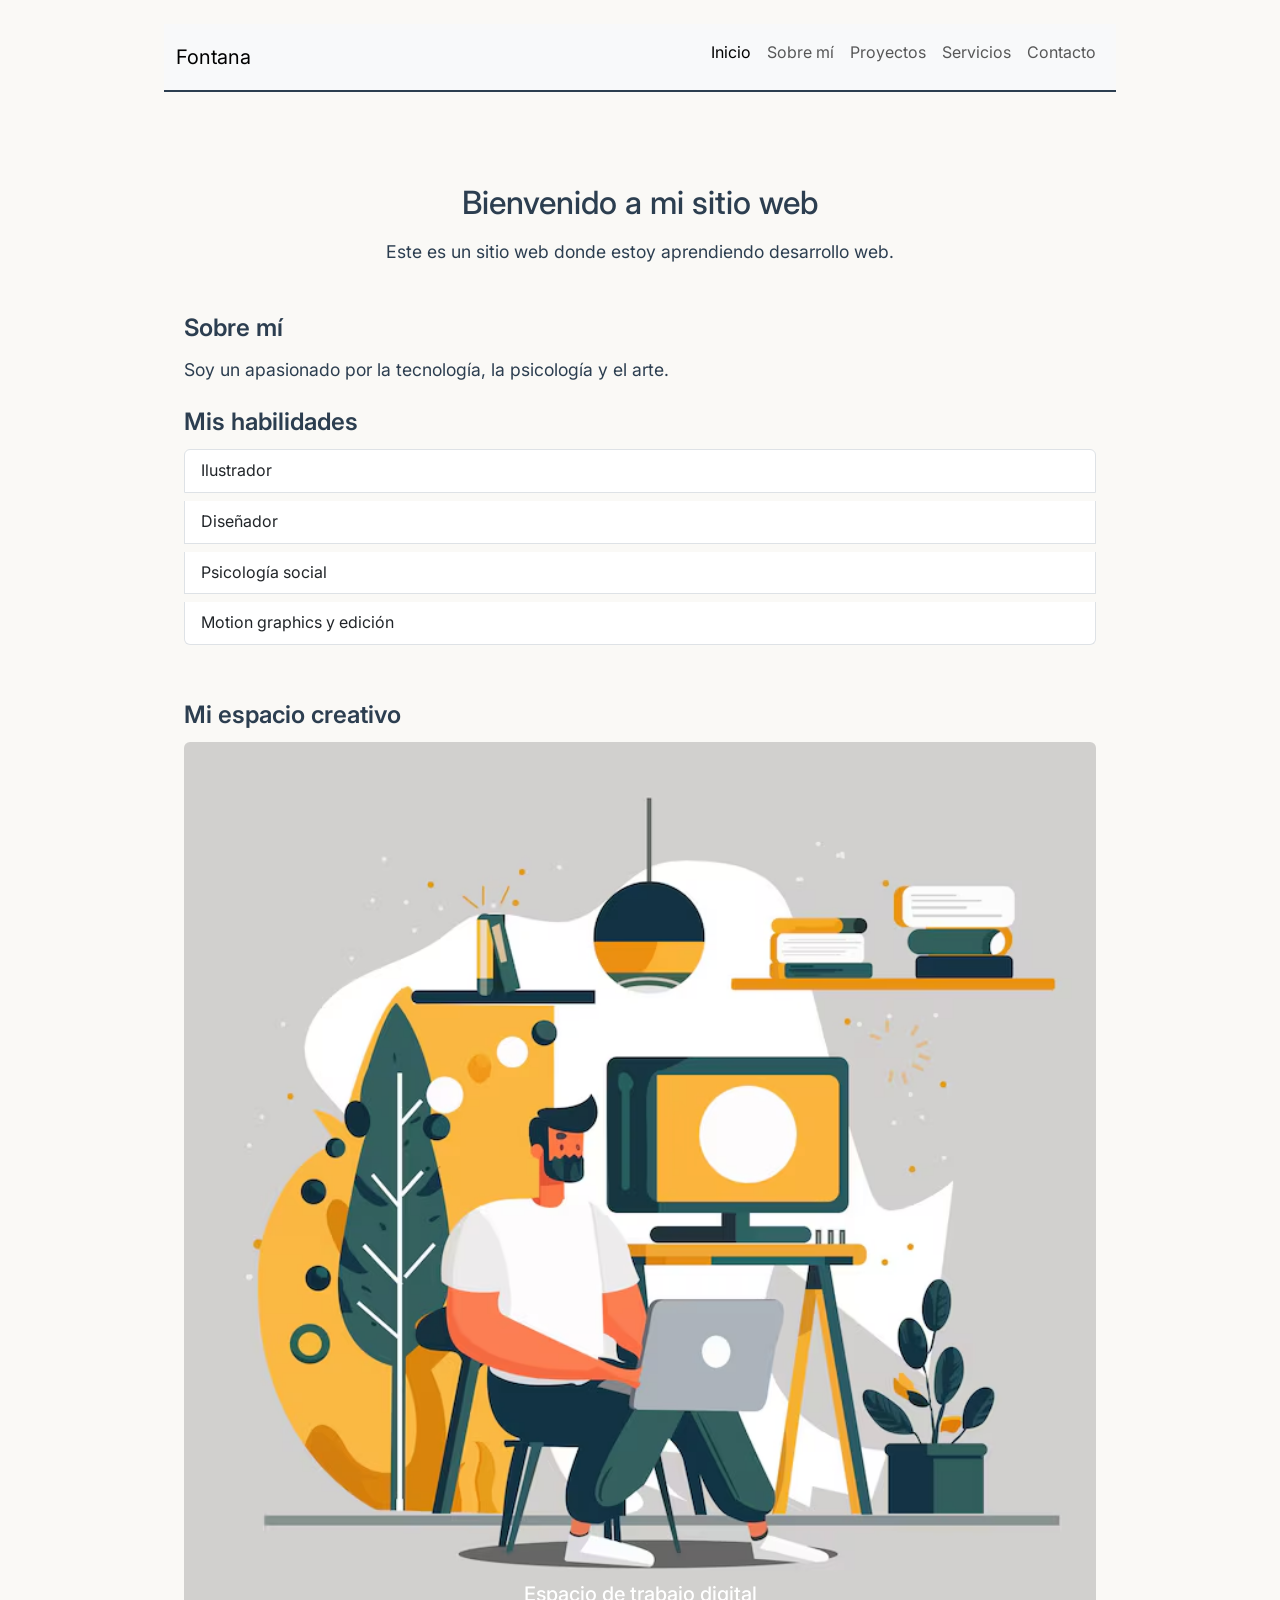
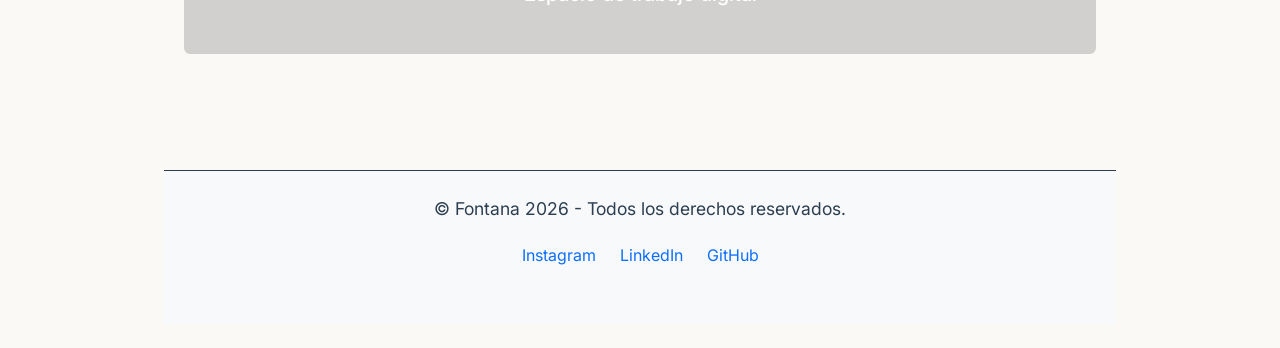
==== index.html @ ce927e17 "fix: mueve los archivos a la raiz del proyecto" ====
<!DOCTYPE html>
<html lang="es">
<head>
    <meta charset="UTF-8">
    <meta name="viewport" content="width=device-width, initial-scale=1.0">
    <!--Bootstrap-->
    <link href="https://cdn.jsdelivr.net/npm/bootstrap@5.3.3/dist/css/bootstrap.min.css" rel="stylesheet" integrity="sha384-QWTKZyjpPEjISv5WaRU9OFeRpok6YctnYmDr5pNlyT2bRjXh0JMhjY6hW+ALEwIH" crossorigin="anonymous">
    <title>Fontana | Inicio</title>

    <link rel="stylesheet" href="./styles/styles.css">

</head>
<body>
    <header>
        <nav class="navbar navbar-expand-lg bg-body-tertiary">
            <div class="container-fluid">
                <a class="navbar-brand" href="index.html">Fontana</a>
                
             
                <button class="navbar-toggler" type="button" data-bs-toggle="collapse" data-bs-target="#navbarNav" aria-controls="navbarNav" aria-expanded="false" aria-label="Toggle navigation">
                    <span class="navbar-toggler-icon"></span>
                </button>
                
                
                <div class="collapse navbar-collapse" id="navbarNav">
                    <ul class="navbar-nav ms-auto">
                        <li class="nav-item">
                            <a class="nav-link active" aria-current="page" href="index.html">Inicio</a>
                        </li>
                        <li class="nav-item">
                            <a class="nav-link" href="pages/sobre-mi.html">Sobre mí</a>
                        </li>
                        <li class="nav-item">
                            <a class="nav-link" href="pages/proyectos.html">Proyectos</a>
                        </li>
                        <li class="nav-item">
                            <a class="nav-link" href="pages/servicios.html">Servicios</a>
                        </li>
                        <li class="nav-item">
                            <a class="nav-link" href="pages/contacto.html">Contacto</a>
                        </li>
                    </ul>
                </div>
            </div>
        </nav>
    </header>

    <main >
        <article>
            <div class="text-center mb-5">
            <h2>Bienvenido a mi sitio web</h2>
            <p>Este es un sitio web donde estoy aprendiendo desarrollo web.</p>
            </div>
            
            <section class="mb-4">
                <h3>Sobre mí</h3>
                <p>Soy un apasionado por la tecnología, la psicología y el arte.</p>
            </section>

            <section class="mb-4">
                <h3>Mis habilidades</h3>
                <ul class="list-group">
                    <li class="list-group-item">Ilustrador</li>
                    <li class="list-group-item">Diseñador</li>
                    <li class="list-group-item">Psicología social</li>
                    <li class="list-group-item">Motion graphics y edición</li>
                </ul>
            </section>

            <section class="my-5">
                <h3>Mi espacio creativo</h3>
                <div id="creativeCarousel" class="carousel slide" data-bs-ride="carousel">
                    <div class="carousel-inner">
                        <div class="carousel-item active">
                            <img src="img/man.avif" class="d-block w-100 rounded" alt="Dibujo de un hombre trabajando">
                            <div class="carousel-caption d-none d-md-block">
                                <h5>Espacio de trabajo digital</h5>
                            </div>
                        </div>
                    </div>
                </div>
            </section>
        </article>
    </main>

    <footer class="bg-body-tertiary text-center py-4 mt-5">
        <p>&copy; Fontana 2026 - Todos los derechos reservados.</p>
        <ul class="list-inline">
            <li class="list-inline-item"><a href="#" class="text-decoration-none">Instagram</a></li>
            <li class="list-inline-item"><a href="#" class="text-decoration-none">LinkedIn</a></li>
            <li class="list-inline-item"><a href="#" class="text-decoration-none">GitHub</a></li>
        </ul>
    </footer>
    <!--Bootstrap-->
    <script src="https://cdn.jsdelivr.net/npm/bootstrap@5.3.3/dist/js/bootstrap.bundle.min.js" integrity="sha384-YvpcrYf0tY3lHB60NNkmXc5s9fDVZLESaAA55NDzOxhy9GkcIdslK1eN7N6jIeHz" crossorigin="anonymous"></script>
</body>
</html>
---- styles/styles.css ----
@import url('https://fonts.googleapis.com/css2?family=Abel&family=Inder&family=Inter:ital,opsz,wght@0,14..32,100..900;1,14..32,100..900&display=swap');

* {
    margin: 0;
    padding: 0;
    box-sizing: border-box;
}

:root {
    --color-primario: #2c3e50;
    --color-secundario: #FAF9F6;
    --color-acento: #e67e22; 
    --title-size: clamp(1.8rem, 4vw, 3rem);
}

body {
    font-family: "Inter", sans-serif; 
    background-color: var(--color-secundario); 
    color: var(--color-primario); 
    line-height: 1.6;
    padding: 1.5rem;
    max-width: 1000px;
    margin: 0 auto;
}

header {
    border-bottom: 2px solid var(--color-primario);
    margin-bottom: 2.5rem;
}

h1 {
    font-size: var(--title-size);         
    font-weight: 700;          
    color: var(--color-primario); 
}

h2 {
    font-size: 2rem;
    margin-top: 2rem;
    margin-bottom: 1rem;
    color: var(--color-primario);
}

h3 {
    font-size: 1.5rem;          
    font-weight: 600;           
    margin-bottom: 0.8rem;
    color: var(--color-primario);
}

p {
    font-size: 1.1rem;
    margin-bottom: 1.2rem; 
}

ul {
    margin-bottom: 1.5rem;
    padding-left: 1.5rem; 
}

li {
    margin-bottom: 0.5rem;
}

footer {
    margin-top: 3rem;
    padding-top: 1.5rem;
    border-top: 1px solid var(--color-primario); 
    text-align: center;
}

footer ul {
    display: flex;
    justify-content: center;
    gap: 1rem;
    list-style: none;
    padding: 0;
}

figure img {
    max-width: 100%;
    height: auto;
    border-radius: 4px;
    margin-top: 1rem;
}

figcaption {
    font-style: italic;
    font-size: 0.9rem;
    margin-top: 0.5rem;
    color: #555;
}

main {
    max-width: 1200px; 
    margin: 0 auto;    
    padding: 20px;     
}
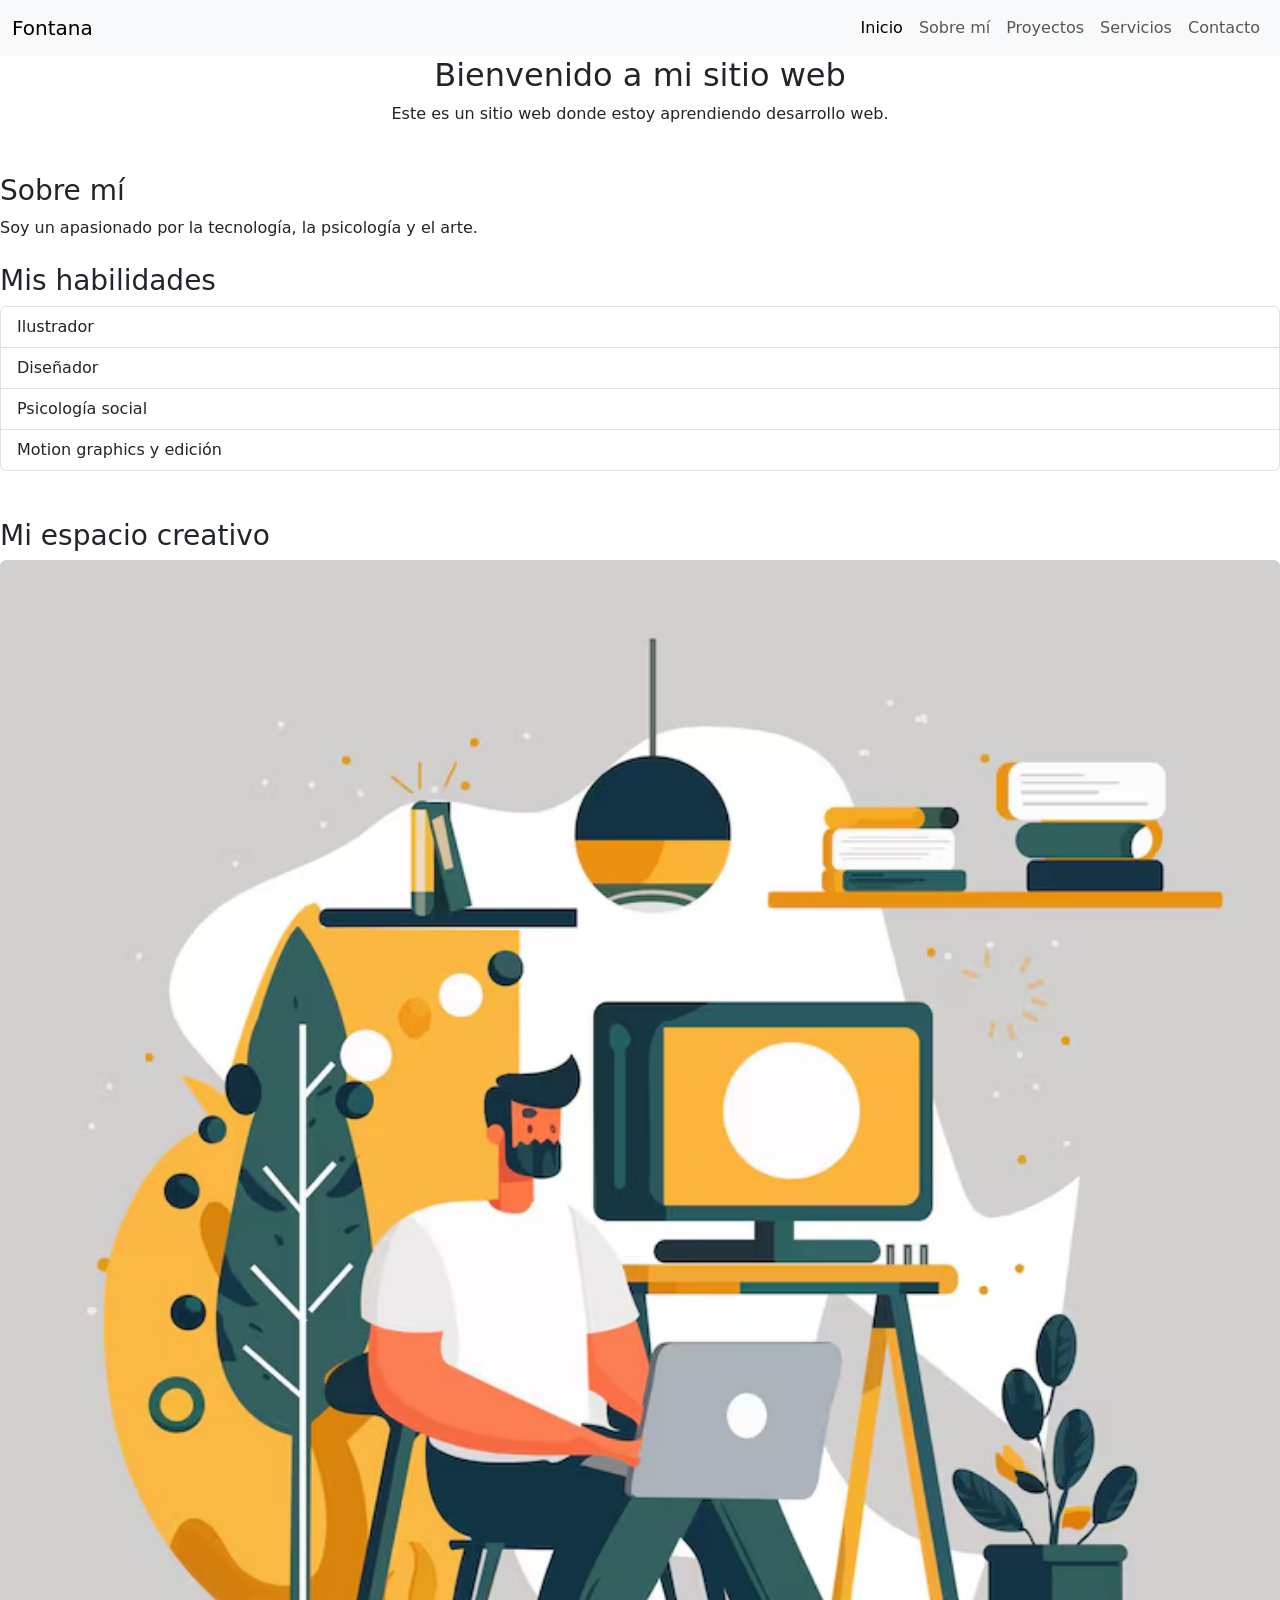
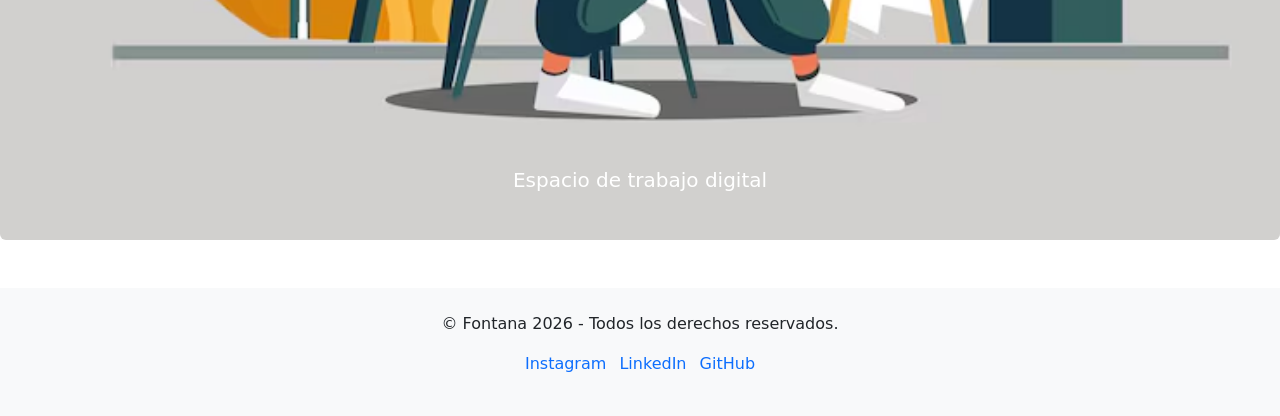
==== commit 532904c8: "Arquitectura SCSS completa" ====
--- a/index.html
+++ b/index.html
@@ -7,7 +7,7 @@
     <link href="https://cdn.jsdelivr.net/npm/bootstrap@5.3.3/dist/css/bootstrap.min.css" rel="stylesheet" integrity="sha384-QWTKZyjpPEjISv5WaRU9OFeRpok6YctnYmDr5pNlyT2bRjXh0JMhjY6hW+ALEwIH" crossorigin="anonymous">
     <title>Fontana | Inicio</title>
 
-    <link rel="stylesheet" href="./styles/styles.css">
+    <link rel="stylesheet" href="./styles/style.css">
 
 </head>
 <body>
--- a/styles/style.css
+++ b/styles/style.css
@@ -0,0 +1,3 @@
+
+
+/*# sourceMappingURL=style.css.map */
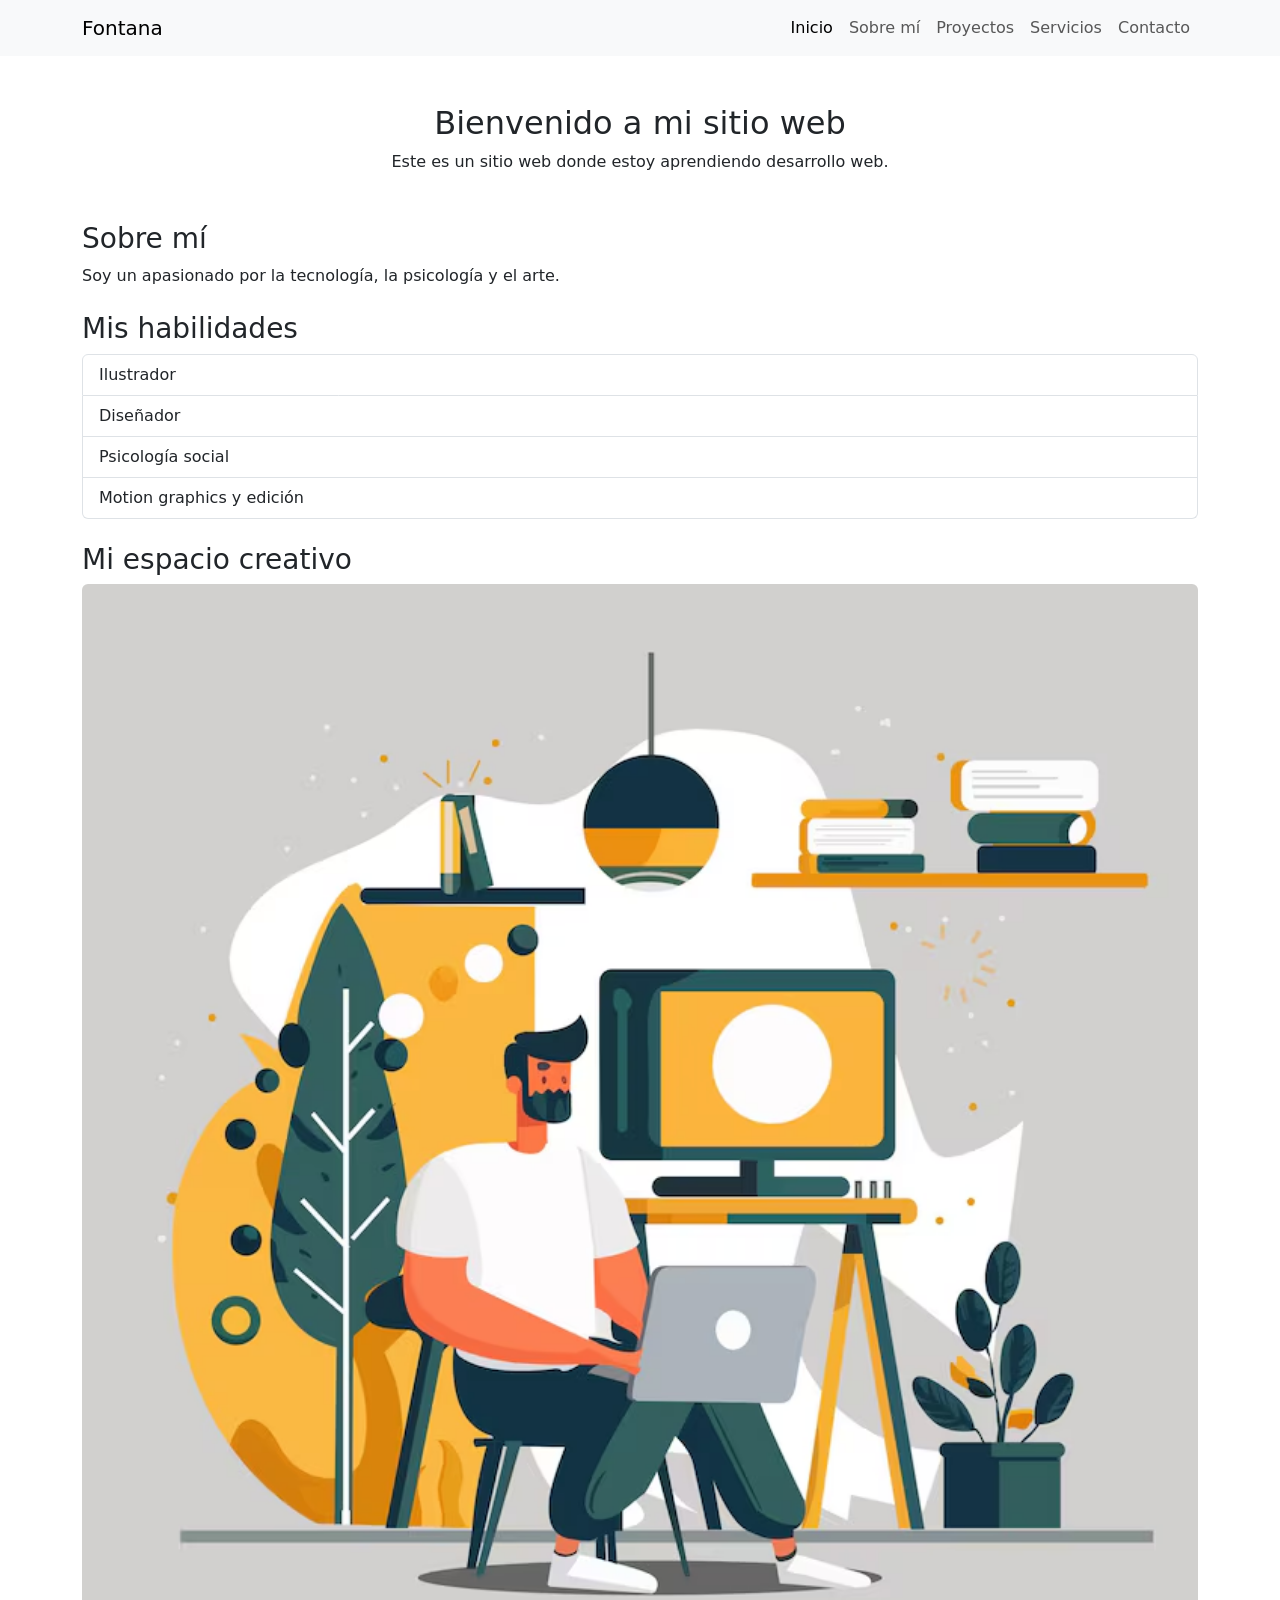
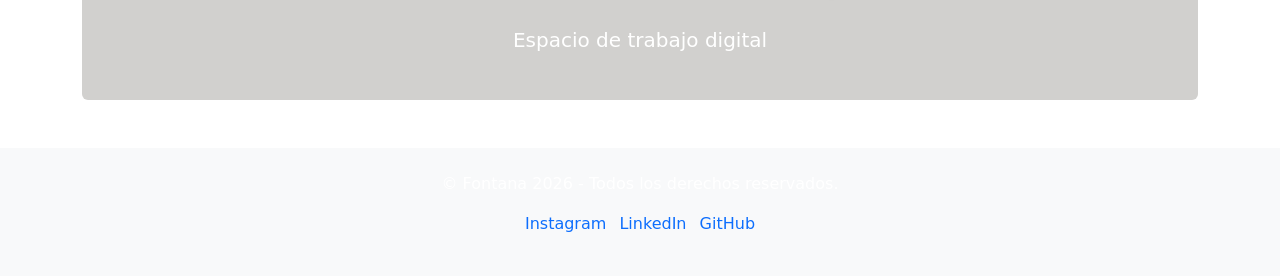
==== commit 7d8c9c06: "Finalizando estilos y ajustes de navbar" ====
--- a/index.html
+++ b/index.html
@@ -5,15 +5,16 @@
     <meta name="viewport" content="width=device-width, initial-scale=1.0">
     <!--Bootstrap-->
     <link href="https://cdn.jsdelivr.net/npm/bootstrap@5.3.3/dist/css/bootstrap.min.css" rel="stylesheet" integrity="sha384-QWTKZyjpPEjISv5WaRU9OFeRpok6YctnYmDr5pNlyT2bRjXh0JMhjY6hW+ALEwIH" crossorigin="anonymous">
+    <link href="https://unpkg.com/aos@2.3.1/dist/aos.css" rel="stylesheet">
     <title>Fontana | Inicio</title>
 
-    <link rel="stylesheet" href="./styles/style.css">
+    <link rel="stylesheet" href="./scss/main.css">
 
 </head>
 <body>
     <header>
         <nav class="navbar navbar-expand-lg bg-body-tertiary">
-            <div class="container-fluid">
+            <div class="container">
                 <a class="navbar-brand" href="index.html">Fontana</a>
                 
              
@@ -45,19 +46,20 @@
         </nav>
     </header>
 
-    <main >
+    <main class="container my-5">
         <article>
             <div class="text-center mb-5">
             <h2>Bienvenido a mi sitio web</h2>
             <p>Este es un sitio web donde estoy aprendiendo desarrollo web.</p>
             </div>
             
-            <section class="mb-4">
+            <section class="mb-4"data-aos="fade-up">
                 <h3>Sobre mí</h3>
                 <p>Soy un apasionado por la tecnología, la psicología y el arte.</p>
             </section>
 
-            <section class="mb-4">
+            
+           <section class="mb-4" data-aos="fade-up" data-aos-duration="1200">
                 <h3>Mis habilidades</h3>
                 <ul class="list-group">
                     <li class="list-group-item">Ilustrador</li>
@@ -67,7 +69,7 @@
                 </ul>
             </section>
 
-            <section class="my-5">
+            <section class="mb-4" data-aos="fade-up" data-aos-duration="1200">
                 <h3>Mi espacio creativo</h3>
                 <div id="creativeCarousel" class="carousel slide" data-bs-ride="carousel">
                     <div class="carousel-inner">
@@ -93,5 +95,9 @@
     </footer>
     <!--Bootstrap-->
     <script src="https://cdn.jsdelivr.net/npm/bootstrap@5.3.3/dist/js/bootstrap.bundle.min.js" integrity="sha384-YvpcrYf0tY3lHB60NNkmXc5s9fDVZLESaAA55NDzOxhy9GkcIdslK1eN7N6jIeHz" crossorigin="anonymous"></script>
+    <script src="https://unpkg.com/aos@2.3.1/dist/aos.js"></script>
+    <script>
+      AOS.init();
+    </script>
 </body>
 </html>
--- a/scss/main.css
+++ b/scss/main.css
@@ -0,0 +1,89 @@
+@charset "UTF-8";
+.card {
+  background: #1e1e1e;
+  border: 1px solid #333;
+  border-radius: 8px;
+  padding: 1.5rem;
+  transition: transform 0.3s ease;
+}
+.card:hover {
+  transform: translateY(-5px);
+  border-color: #d4af37;
+}
+
+.card {
+  background: #1e1e1e;
+  border: 1px solid #333;
+  border-radius: 8px;
+  padding: 1.5rem;
+  transition: transform 0.3s ease;
+}
+.card:hover {
+  transform: translateY(-5px);
+  border-color: #d4af37;
+}
+
+.card {
+  background: #1e1e1e;
+  border: 1px solid #333;
+  border-radius: 8px;
+  padding: 1.5rem;
+  transition: transform 0.3s ease;
+}
+.card:hover {
+  transform: translateY(-5px);
+  border-color: #d4af37;
+}
+
+.card {
+  background: #1e1e1e;
+  border: 1px solid #333;
+  border-radius: 8px;
+  padding: 1.5rem;
+  transition: transform 0.3s ease;
+}
+.card:hover {
+  transform: translateY(-5px);
+  border-color: #d4af37;
+}
+
+footer {
+  background-color: #1a1a1a;
+  color: #fff;
+  text-align: center;
+  padding: 1.5rem;
+}
+
+.card {
+  background: #1e1e1e;
+  border: 1px solid #333;
+  border-radius: 8px;
+  padding: 1.5rem;
+  transition: transform 0.3s ease;
+}
+.card:hover {
+  transform: translateY(-5px);
+  border-color: #d4af37;
+}
+
+.card {
+  background: #1e1e1e;
+  border: 1px solid #333;
+  border-radius: 8px;
+  padding: 1.5rem;
+  transition: transform 0.3s ease;
+}
+.card:hover {
+  transform: translateY(-5px);
+  border-color: #d4af37;
+}
+
+/* Animación nativa de transición en tarjetas y botones */
+.card, .btn {
+  transition: all 0.4s ease-in-out !important;
+}
+.card:hover, .btn:hover {
+  transform: translateY(-8px) scale(1.02) !important;
+  box-shadow: 0 15px 30px rgba(0, 0, 0, 0.25) !important;
+  background-color: #fff3cd !important;
+}/*# sourceMappingURL=main.css.map */
